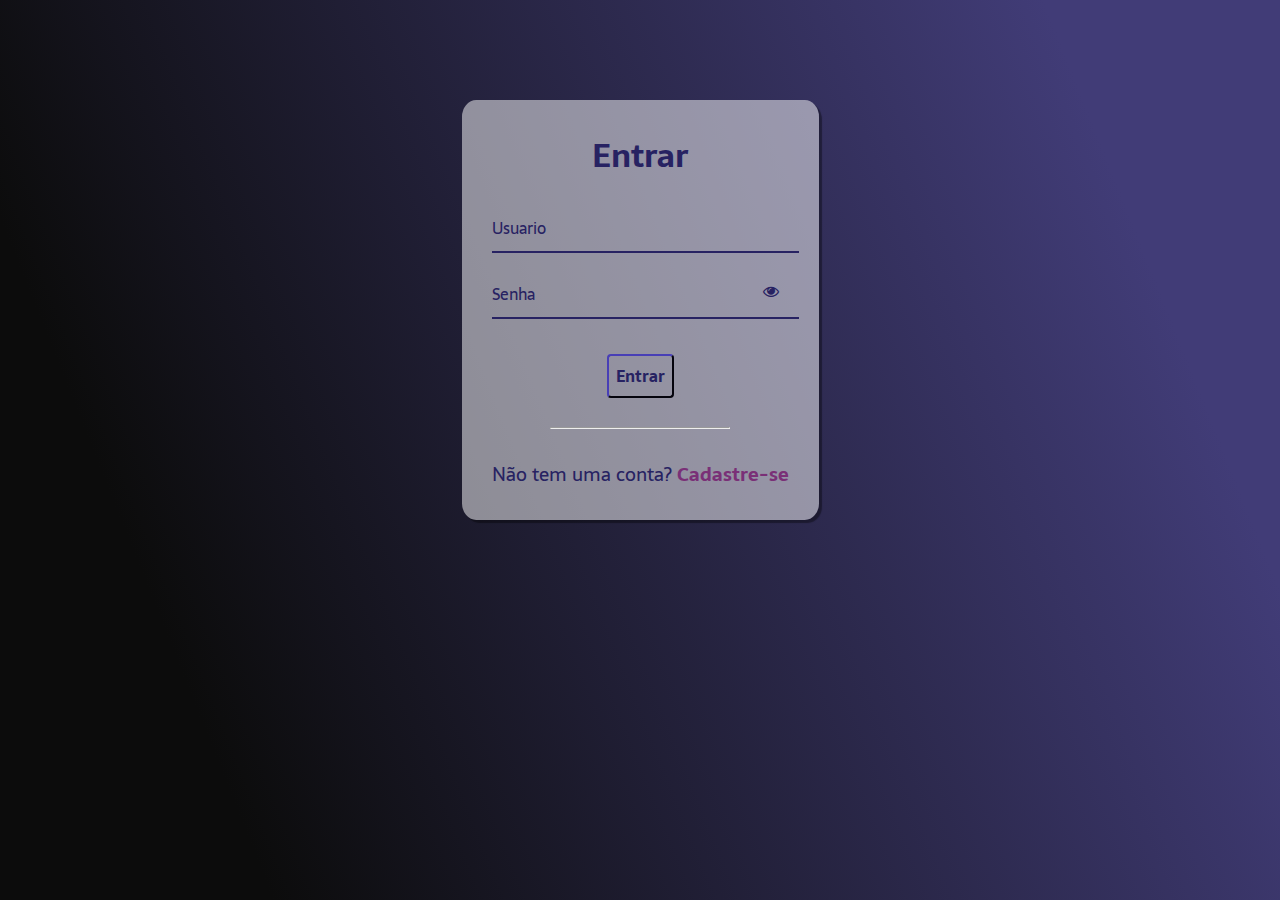
==== index.html @ 6a4c016c "Upload dos arquivos" ====
<!--
Dividi o corpo do site em cabeçalho, central onde fica o conteudo principal do site e o rodapé
-->

<!DOCTYPE html> <!--Informa que é um documento em HTML-->
<html lang="pt-BR"> <!--Informa a linguagem que esta sendo escrito o arquivo-->>

<head> <!--Guarda meta dados-->
    <meta charset="UTF-8"> <!--Informa os caracteres-->
    <meta name="viewport" content="width=device-width, initial-scale=1.0">
    
    <link rel="icon" href="./assets/img/icon.png"> <!--insere um icone quando abrir uma aba no navegador//N FUNCIONA-->
    <meta name="description" content="Site para gestão de vagas de estágio, destinado a oferecer descrições de vagas para estágio disponível para alunos da graduação.">
    <title>College Estágios</title> <!--Titulo da aba-->
    <link rel="stylesheet" type="text/css" href="style.css"> <!--refencia a pagina style.css com a pagina index.html-->
</head>

<body> <!--Elementos do corpo do site-->

    <header  class ="cabecalho"> <!--Cabeçalho-->
        <img  class ="cabecalho-imagem" src="./assets/img/logo.svg" alt="Logo site college estágios">
        <nav class ="cabecalho-menu"> <!--Menu de navegação-->
            <li><a class ="cabecalho-menu-item" href="index.html">Inicio</a></li>
            <li><a class ="cabecalho-menu-item" href="./assets/html/vagas.html">Vagas</a></li>
            <li><a class ="cabecalho-menu-item" href="./assets/html/quemsomos.html">Quem somos</a></li>
            <body>
              <!--
                <h1 id="Logado"></h1>
                <button oneclick="Sair()">Sair</button>
                <script src="./assets/js/index.js"></script>
              -->
            </body>
            </html>
            <!-- criar href="" para os itens do menu-->
        </nav>
    </header>

    <main class="conteudo"> <!--Central-->
        <section class="conteudo-principal">
            <div class="conteudo-principal-escrito">
                <h1 class="conteudo-principal-escrito-titulo">College Estágios</h1>
                <h2 class="conteudo-principal-escrito-subtitulo">Ache seu estágio de um jeito mais fácil</h2>
                <button class="conteudo-principal-escrito-botao" href="./assets/html/vagas.html">Vagas</button>
            </div>
            <img class="conteudo-principal-imagem" src="./assets/img/bot.svg" alt="Imagem do Bot">
        </section>

        <section class="conteudo-secundario">
            <h3 class="conteudo-secundario-titulo">O que é preciso ser feito?</h3>
            <p class="conteudo-secundario-paragrafo">1. Crie um <strong>perfil</strong> informando seus dados</p>
            <p class="conteudo-secundario-paragrafo">2. As melhores <strong>vagas</strong> são selecionadas para você</p>
            <p class="conteudo-secundario-paragrafo">3. Se candidate para a <strong>vaga</strong> e espere ser chamado</p>
          </section>

    </main>


    <footer class="rodape"> <!--Rodape-->
        <img class="rodape-imagem" src="./assets/img/logo.svg" alt="Logo site college estágios"> 

    </footer>

</body>
</html>









































<body>
    <h1 id="Logado"></h1>
    <button oneclick="Sair()">Sair</button>
    <script src="./assets/js/index.js"></script>
</body>
</html>
---- style.css ----
/*Criei classes para serem referenciadas no css (class="")*/
 /*Importei fontes pelo https://fonts.google.com/ */
 /*css do index*/

 @import url('https://fonts.googleapis.com/css2?family=Righteous&family=Sarala:wght@400;700&display=swap');

 * {
    margin: 0;
    padding: 0;
    box-sizing: border-box;
    text-decoration: none;
  }
  
  body {
    font-size: 100%;
    background: linear-gradient(68.15deg, #0c0c0c 16.62%, #413c77 85.61%);
  }

  .cabecalho {
    display: flex;
    flex-direction: row;
    align-items: center;
    justify-content: space-around;
    padding: 24px;
  }

  .cabecalho-imagem {
    height: 72px;
  }
  
  .cabecalho-menu {
    display: flex;
    gap: 32px;
  }
  
  .cabecalho-menu-item {
    font-family: 'Sarala', sans-serif;
    color: white;
    font-weight: 400;
    font-size: 18px
  }

  .conteudo {
    margin-bottom: 48px;
    border-top: 0.4px solid white;
  }
  
  .conteudo-principal {
    display: flex;
    flex-direction: row;
    align-items: center;
    justify-content: space-around;
  }
  
  .conteudo-principal-escrito {
    display: flex;
    flex-direction: column;
    gap: 32px;
  }
  
  .conteudo-principal-escrito-titulo {
    font-family: 'Righteous', cursive;
    font-weight: 400;
    font-size: 64px;
    color: white;
  }
  
  .conteudo-principal-escrito-subtitulo {
    font-family: 'Sarala', sans-serif;
    font-weight: 400;
    font-size: 24px;
    color: white;
  }
  
  .conteudo-principal-escrito-botao {
    background-color: white;
    width: 180px;
    height: 60px;
    border: none;
    box-shadow: 4px 5px 4px rgba(0, 0, 0, 0.25);
    border-radius: 20px;
    font-family: 'Sarala', sans-serif;
    font-weight: 400;
    font-size: 24px;
    color: #2F2325;
  }
  
  .conteudo-principal-escrito-botao:hover {
    background-color: rgba(236, 214, 196, 0.53);
  }
  
  .conteudo-principal-imagem {
    height: 430px;
  }
  
  .conteudo-secundario {
    display: flex;
    flex-direction: column;
    align-items: center;
    gap: 24px;
    margin-top: 48px;
  }
  
  .conteudo-secundario-titulo {
    border-top: 0.4px solid white;
    padding-top: 48px;
    font-family: 'Righteous', cursive;
    font-weight: 400;
    font-size: 24px;
    color: white;
    margin-bottom: 16px;
  }
  
  .conteudo-secundario-paragrafo {
    font-family: 'Sarala', sans-serif;
    font-weight: 300;
    font-size: 18px;
    color: white;
  }
  
  .rodape {
      padding: 32px;
      border-top: 0.4px solid white;
  }
  
  .rodape-imagem {
    height: 48px;
    display: block;
    margin: 0 auto;
  }


  .conteudo-principal-paragrafo {
    font-family: 'Sarala', sans-serif;
    font-weight: 300;
    font-size: 18px;
    color: white;
  }
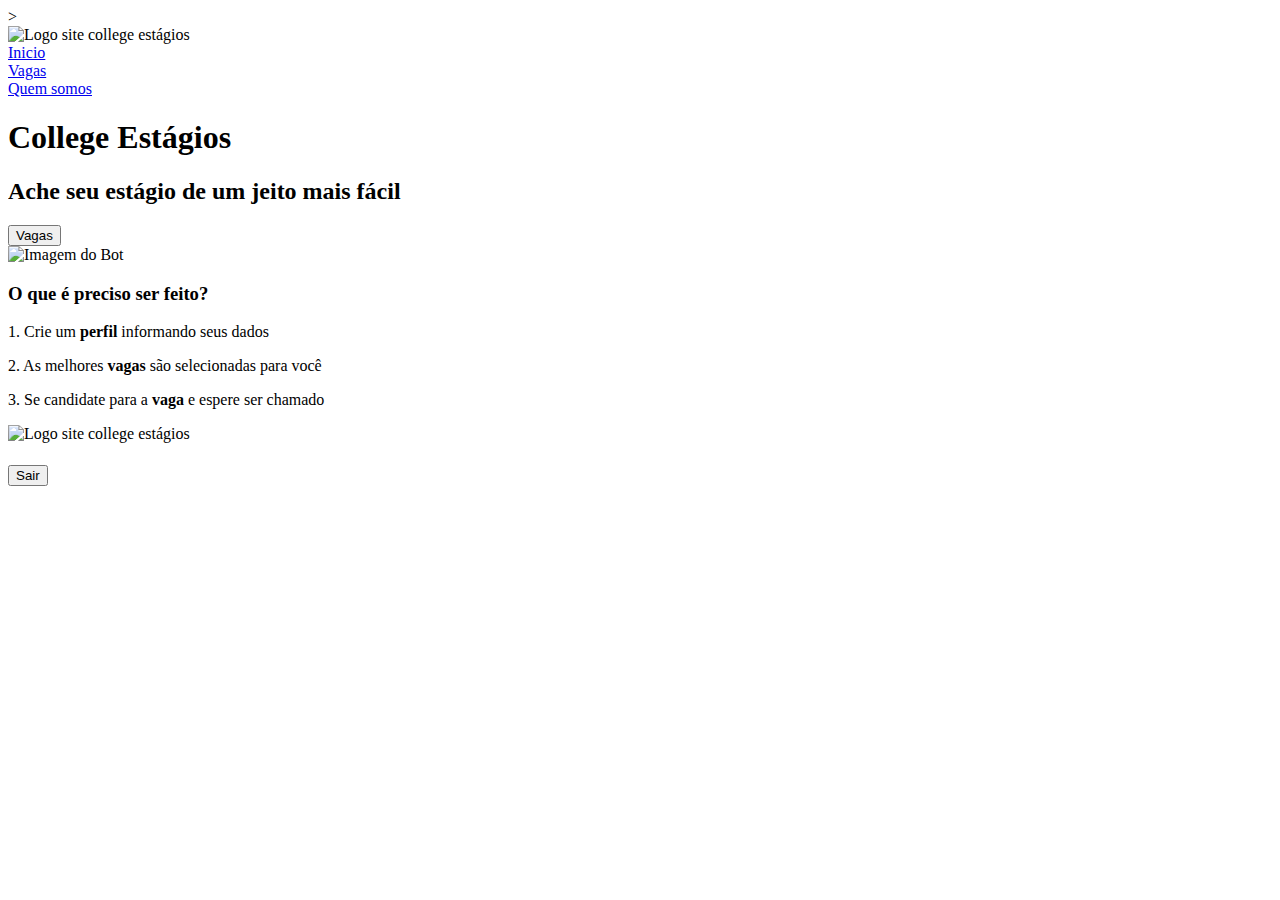
==== commit a2a33548: "Adição do href" ====
--- a/index.html
+++ b/index.html
@@ -6,6 +6,7 @@
 <html lang="pt-BR"> <!--Informa a linguagem que esta sendo escrito o arquivo-->>
 
 <head> <!--Guarda meta dados-->
+    <base href="/tecnologiasweb/">
     <meta charset="UTF-8"> <!--Informa os caracteres-->
     <meta name="viewport" content="width=device-width, initial-scale=1.0">
     
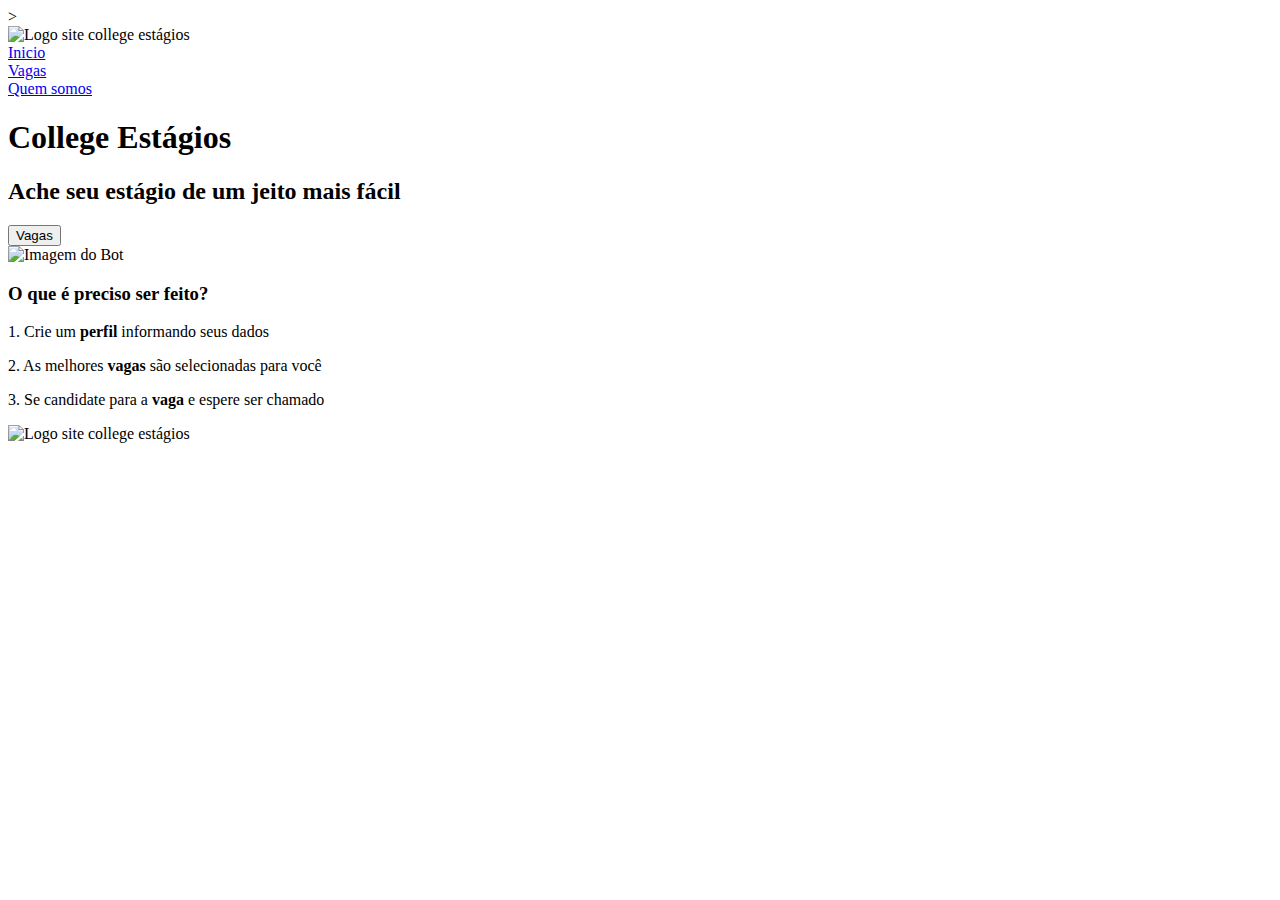
==== commit b7b530d4: "Remoção do botão comentado "Sair"" ====
--- a/index.html
+++ b/index.html
@@ -62,51 +62,4 @@
     </footer>
 
 </body>
-</html>
-
-
-
-
-
-
-
-
-
-
-
-
-
-
-
-
-
-
-
-
-
-
-
-
-
-
-
-
-
-
-
-
-
-
-
-
-
-
-
-
-
-<body>
-    <h1 id="Logado"></h1>
-    <button oneclick="Sair()">Sair</button>
-    <script src="./assets/js/index.js"></script>
-</body>
 </html>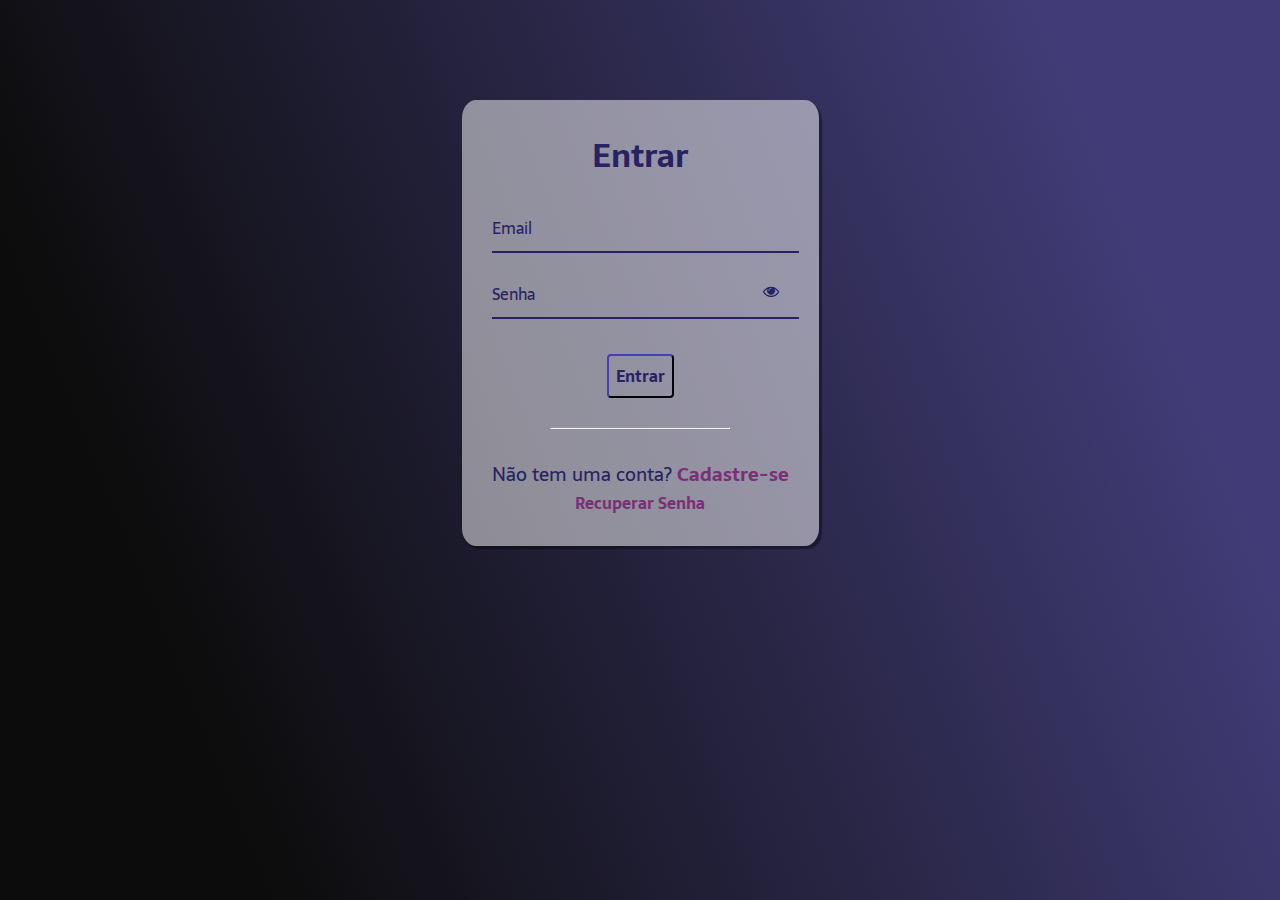
==== commit 9b9d285c: "Correções de bugs no login e cadastro" ====
--- a/index.html
+++ b/index.html
@@ -6,7 +6,6 @@
 <html lang="pt-BR"> <!--Informa a linguagem que esta sendo escrito o arquivo-->>
 
 <head> <!--Guarda meta dados-->
-    <base href="/tecnologiasweb/">
     <meta charset="UTF-8"> <!--Informa os caracteres-->
     <meta name="viewport" content="width=device-width, initial-scale=1.0">
     
@@ -25,11 +24,9 @@
             <li><a class ="cabecalho-menu-item" href="./assets/html/vagas.html">Vagas</a></li>
             <li><a class ="cabecalho-menu-item" href="./assets/html/quemsomos.html">Quem somos</a></li>
             <body>
-              <!--
-                <h1 id="Logado"></h1>
-                <button oneclick="Sair()">Sair</button>
+                <h1 id="logado"></h1>
+                <button onclick="Sair()">Sair</button>
                 <script src="./assets/js/index.js"></script>
-              -->
             </body>
             </html>
             <!-- criar href="" para os itens do menu-->
@@ -47,10 +44,8 @@
         </section>
 
         <section class="conteudo-secundario">
-            <h3 class="conteudo-secundario-titulo">O que é preciso ser feito?</h3>
-            <p class="conteudo-secundario-paragrafo">1. Crie um <strong>perfil</strong> informando seus dados</p>
-            <p class="conteudo-secundario-paragrafo">2. As melhores <strong>vagas</strong> são selecionadas para você</p>
-            <p class="conteudo-secundario-paragrafo">3. Se candidate para a <strong>vaga</strong> e espere ser chamado</p>
+            <h3 class="conteudo-secundario-titulo">Encontre o estágio perfeito para você </h3>
+            <p class="conteudo-secundario-paragrafo">Explore oportunidades de estágio em diversas áreas e empresas.</p>
           </section>
 
     </main>
@@ -58,7 +53,6 @@
 
     <footer class="rodape"> <!--Rodape-->
         <img class="rodape-imagem" src="./assets/img/logo.svg" alt="Logo site college estágios"> 
-
     </footer>
 
 </body>
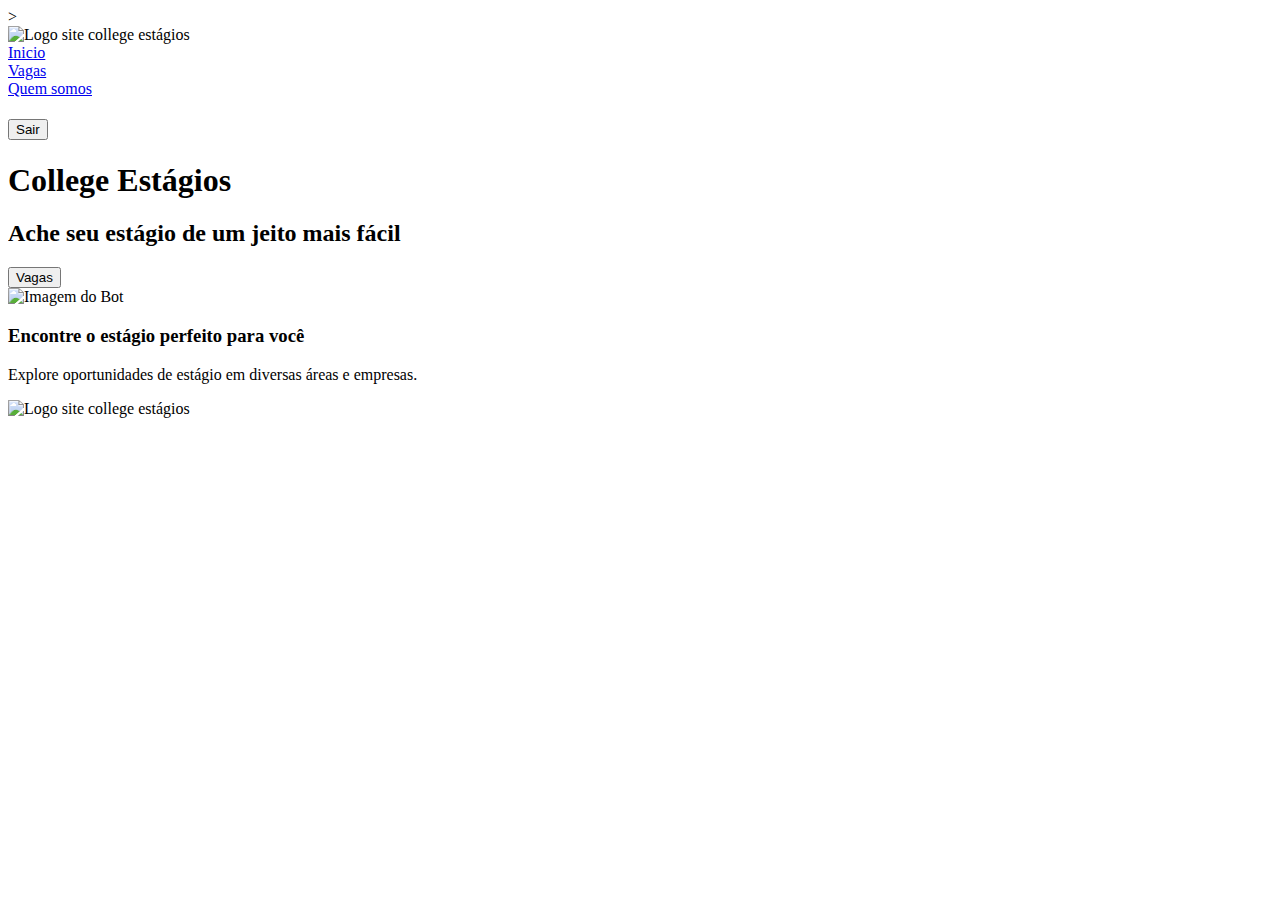
==== commit ea33e029: "Href para o GitHub Pages" ====
--- a/index.html
+++ b/index.html
@@ -6,6 +6,7 @@
 <html lang="pt-BR"> <!--Informa a linguagem que esta sendo escrito o arquivo-->>
 
 <head> <!--Guarda meta dados-->
+    <base href="/tecnologiasweb/"> <!-- Apenas para funcionar com o GitHub Pages -->
     <meta charset="UTF-8"> <!--Informa os caracteres-->
     <meta name="viewport" content="width=device-width, initial-scale=1.0">
     
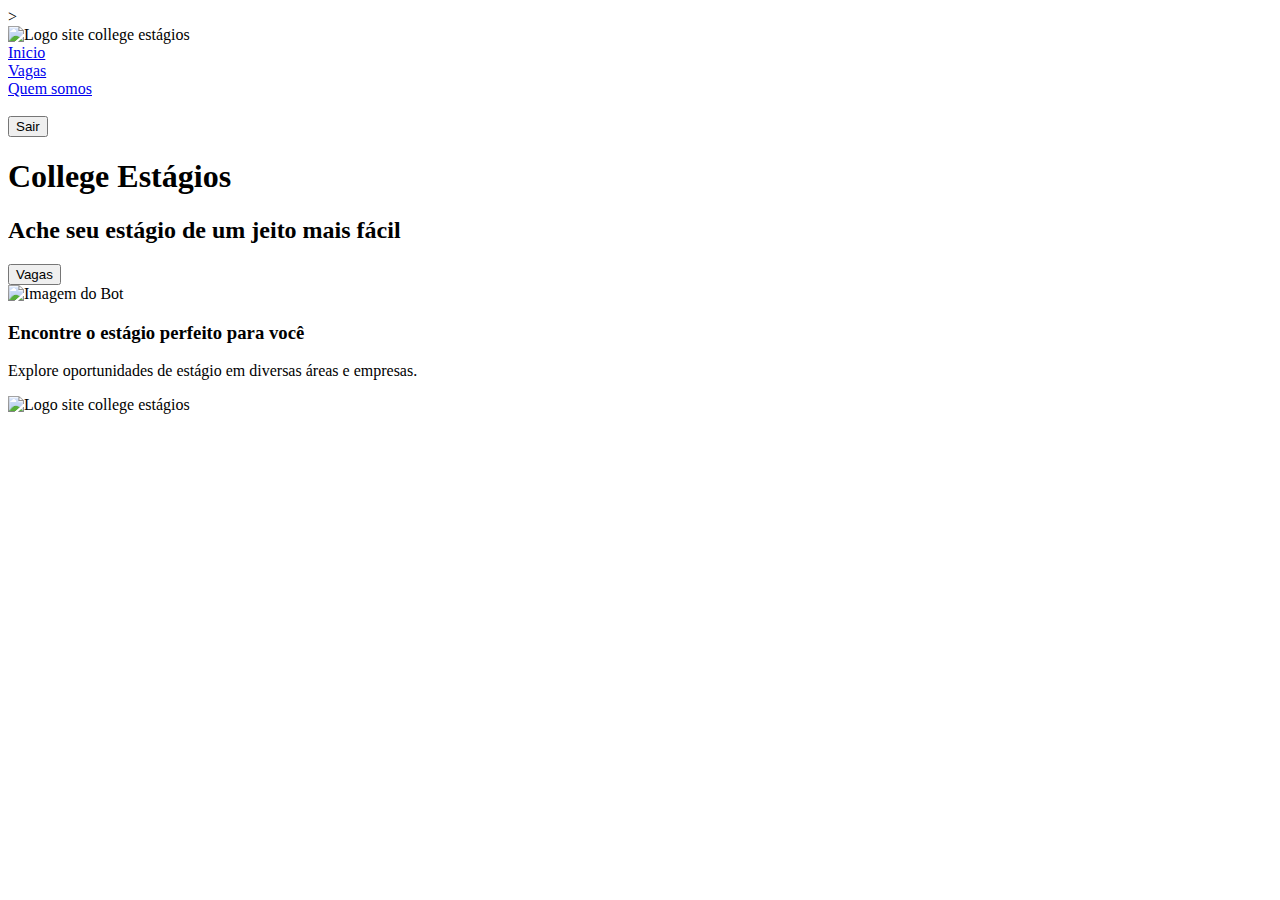
==== commit b8a8a366: "Mais melhorias" ====
--- a/index.html
+++ b/index.html
@@ -25,7 +25,7 @@
             <li><a class ="cabecalho-menu-item" href="./assets/html/vagas.html">Vagas</a></li>
             <li><a class ="cabecalho-menu-item" href="./assets/html/quemsomos.html">Quem somos</a></li>
             <body>
-                <h1 id="logado"></h1>
+                <li><a class="cabecalho-menu-item" id="logado"></a></li>
                 <button onclick="Sair()">Sair</button>
                 <script src="./assets/js/index.js"></script>
             </body>
--- a/style.css
+++ b/style.css
@@ -14,6 +14,24 @@
   body {
     font-size: 100%;
     background: linear-gradient(68.15deg, #0c0c0c 16.62%, #413c77 85.61%);
+  }
+
+  button {
+    background-color: #ffffff80;
+    border-color: #272262;
+    color: #0d009c;
+    padding: 7px;
+    font-weight: bold;
+    font-size: 12pt;
+    border-radius: 4px;
+    cursor: pointer;
+    outline: none;
+    transition: all .4s ease-out;
+  }
+
+  button:hover {
+    background-color: #0d009c;
+    color: #fff;
   }
 
   .cabecalho {
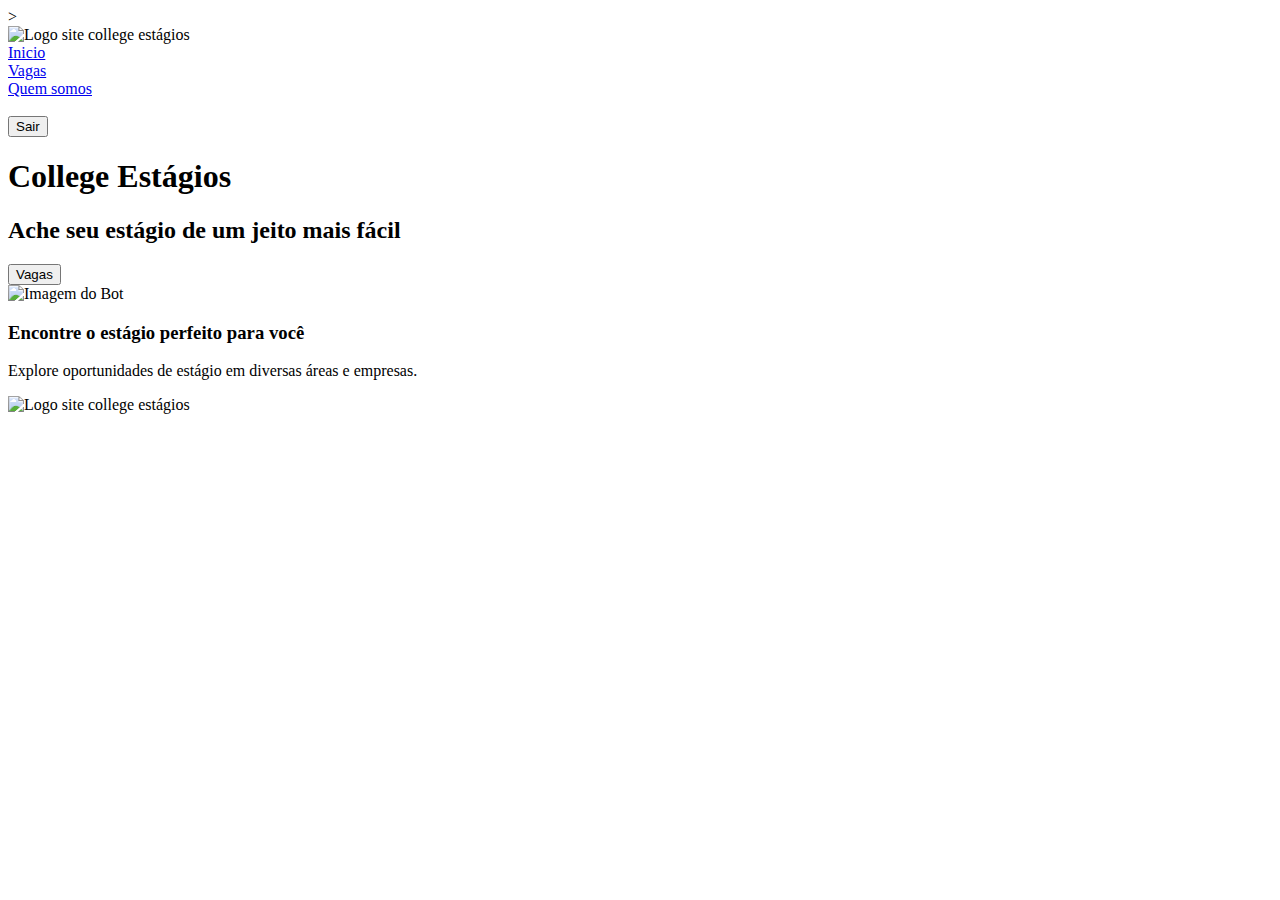
==== commit fd3d33dd: "Correção do botão vagas na página inicial" ====
--- a/index.html
+++ b/index.html
@@ -39,7 +39,7 @@
             <div class="conteudo-principal-escrito">
                 <h1 class="conteudo-principal-escrito-titulo">College Estágios</h1>
                 <h2 class="conteudo-principal-escrito-subtitulo">Ache seu estágio de um jeito mais fácil</h2>
-                <button class="conteudo-principal-escrito-botao" href="./assets/html/vagas.html">Vagas</button>
+                <button type="button" class="conteudo-principal-escrito-botao" onclick="vagas()">Vagas</button>
             </div>
             <img class="conteudo-principal-imagem" src="./assets/img/bot.svg" alt="Imagem do Bot">
         </section>
--- a/style.css
+++ b/style.css
@@ -17,9 +17,9 @@
   }
 
   button {
-    background-color: #ffffff80;
+    background-color: #0d009c;
     border-color: #272262;
-    color: #0d009c;
+    color: #fff;
     padding: 7px;
     font-weight: bold;
     font-size: 12pt;
@@ -30,8 +30,8 @@
   }
 
   button:hover {
-    background-color: #0d009c;
-    color: #fff;
+    background-color: #ffffff80;
+    color: #0d009c;
   }
 
   .cabecalho {
